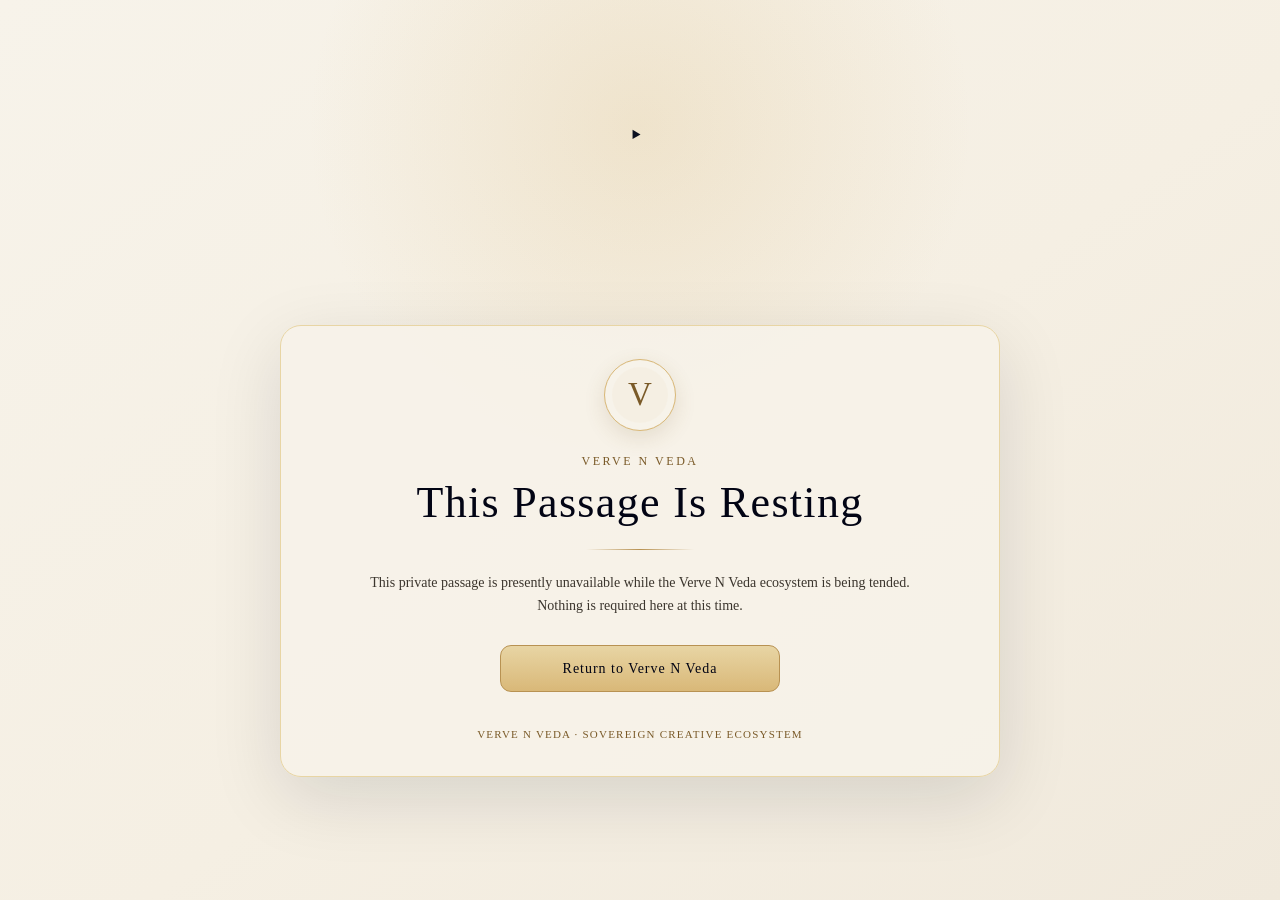
==== admin/index.html @ 53c71130 "sync(gateway): mirror public admin portal entry route" ====
<!doctype html>
<html lang="en">
<head>
<meta charset="utf-8">
<meta name="viewport" content="width=device-width,initial-scale=1">
<meta name="robots" content="noindex,nofollow,noarchive">
<title>Verve N Veda — Passage Resting</title>
<style>
:root{
  --parchment:#f7f3ea;
  --parchment-soft:#f5efe3;
  --parchment-deep:#f0e9dc;
  --gold:#d9b878;
  --gold-soft:#e8d5a4;
  --gold-deep:#b89252;
  --gold-root:#7a5a28;
  --midnight:#0b1020;
  --midnight-deep:#020414;
  --r7:7px; --r11:11px; --r21:21px;
}
*{box-sizing:border-box}
html,body{margin:0;min-height:100%}
body{
  min-height:100vh;
  display:grid;
  place-items:center;
  padding:33px 21px;
  color:var(--midnight);
  font-family:Georgia,"Times New Roman",serif;
  background:
    radial-gradient(circle at 50% 14%,rgba(217,184,120,.24),transparent 33%),
    linear-gradient(144deg,var(--parchment),var(--parchment-soft) 55%,var(--parchment-deep));
}
.shell{
  width:min(720px,100%);
  text-align:center;
  padding:33px;
  border:1px solid var(--gold-soft);
  border-radius:21px;
  background:rgba(247,243,234,.88);
  box-shadow:0 21px 72px rgba(11,16,32,.12);
}
.mark{
  width:72px;height:72px;
  margin:0 auto 21px;
  display:grid;place-items:center;
  border:1px solid var(--gold);
  border-radius:50%;
  font-family:Georgia,serif;
  font-size:33px;
  color:var(--gold-root);
  background:var(--parchment-soft);
  box-shadow:inset 0 0 0 7px var(--parchment),0 7px 21px rgba(122,90,40,.14);
}
.eyebrow{
  margin:0 0 7px;
  font-size:12px;
  letter-spacing:.21em;
  text-transform:uppercase;
  color:var(--gold-root);
}
h1{
  margin:0;
  font-size:clamp(27px,5vw,40px);
  line-height:1.33;
  font-weight:normal;
  letter-spacing:.03em;
  color:var(--midnight-deep);
}
.rule{
  width:108px;height:1px;
  margin:21px auto;
  border:0;
  background:linear-gradient(90deg,transparent,var(--gold-deep),transparent);
}
p{
  max-width:540px;
  margin:0 auto;
  font-size:18px;
  line-height:1.7;
  color:#3b352d;
}
.actions{margin-top:27px}
a{
  display:inline-block;
  padding:11px 21px;
  border:1px solid var(--gold-deep);
  border-radius:11px;
  background:linear-gradient(180deg,var(--gold-soft),var(--gold));
  color:var(--midnight-deep);
  text-decoration:none;
  font-size:14px;
  letter-spacing:.07em;
  transition:transform .18s ease,box-shadow .18s ease;
}
a:hover{transform:translateY(-1px);box-shadow:0 7px 21px rgba(122,90,40,.18)}
footer{
  margin-top:33px;
  font-size:11px;
  letter-spacing:.11em;
  text-transform:uppercase;
  color:var(--gold-root);
}
@media(max-width:600px){
  body{padding:21px 12px}
  .shell{padding:27px 18px}
}
</style>
  <link rel="stylesheet" href="/assets/vervenveda-global-standard.css">
  <link rel="stylesheet" href="/assets/vnv-ecosystem-menu.css">
</head>
<body>
  <details class="vnv-ecosystem-nav" data-vnv-ecosystem-menu>
    <summary aria-label="Open Verve N Veda ecosystem menu" title="Verve N Veda ecosystem menu">
      <span class="vnv-ecosystem-lines" aria-hidden="true"><span></span><span></span><span></span></span>
    </summary>
    <nav class="vnv-ecosystem-dropdown" aria-label="Verve N Veda ecosystem">
      <p class="vnv-ecosystem-kicker">Verve N Veda</p>
      <a class="vnv-ecosystem-primary" href="https://vervenveda.com/#directory">Ecosystem Directory</a>
      <a href="https://vervenveda.com/">Verve N Veda Home</a>
    </nav>
  </details>

<main class="shell" aria-labelledby="pageTitle">
  <div class="mark" aria-hidden="true">V</div>
  <div class="eyebrow">Verve N Veda</div>
  <h1 id="pageTitle">This Passage Is Resting</h1>
  <hr class="rule">
  <p>
    This private passage is presently unavailable while the Verve N Veda
    ecosystem is being tended. Nothing is required here at this time.
  </p>
  <div class="actions">
    <a href="../">Return to Verve N Veda</a>
  </div>
  <footer>Verve N Veda · Sovereign Creative Ecosystem</footer>
</main>

<!-- Verve N Veda Beta Program -->
<script src="https://vervenveda.com/assets/vnv-beta-link.js" defer></script>
</body>
</html>
---- assets/vervenveda-global-standard.css ----
/*
  Verve N Veda · Shared Public Presentation Standard · v3
  Applies only to public GitHub-facing pages that opt in.
  Dormant STOS, archive, disabled, diagnostic, and source-snippet surfaces are intentionally excluded.
*/
:root{
  --vnv-radius:7px;
  --vnv-body-size:14px;
  --vnv-h1-size:44px;
  --vnv-h2-size:33px;
  --vnv-descriptor-size:24px;
  --vnv-breath:clamp(18px,3vw,33px);
}

html{font-size:16px}

body{
  font-size:var(--vnv-body-size)!important;
  line-height:1.65!important;
  text-align:center;
}

h1{
  font-size:var(--vnv-h1-size)!important;
  line-height:1.12!important;
  text-align:center;
  overflow-wrap:normal;
  word-break:normal;
  text-wrap:balance;
}

h2{
  font-size:var(--vnv-h2-size)!important;
  line-height:1.18!important;
  text-align:center;
  overflow-wrap:normal;
  word-break:normal;
  text-wrap:balance;
}

h3,
.descriptor,
.subtitle,
.subhead,
.hero-subtitle,
.section-intro,
.lead{
  max-width:900px;
  margin-inline:auto;
  font-size:var(--vnv-descriptor-size)!important;
  line-height:1.35!important;
  text-align:center;
  overflow-wrap:normal;
  word-break:normal;
  text-wrap:balance;
}

p,
li,
label,
input,
select,
textarea{
  font-size:var(--vnv-body-size);
}

button,
.button,
.btn,
[role="button"],
input[type="button"],
input[type="submit"],
input[type="reset"]{
  border-radius:var(--vnv-radius)!important;
}

[class*="card"],
.card,
.tile,
.doorway,
.panel,
.notice,
.callout{
  border-radius:var(--vnv-radius)!important;
  text-align:center;
}

[class*="card"] > .actions,
.card > .actions,
.tile > .actions,
.doorway > .actions,
.panel > .actions{
  margin-top:auto;
  justify-content:center;
}

.actions,
.hero-actions,
.button-row,
.button-group,
.cta-row,
.controls{
  display:flex;
  flex-wrap:wrap;
  justify-content:center;
  align-items:stretch;
  gap:11px;
}

.actions > a,
.actions > button,
.hero-actions > a,
.hero-actions > button,
.button-row > a,
.button-row > button,
.button-group > a,
.button-group > button,
.cta-row > a,
.cta-row > button{
  min-height:44px;
  flex:1 1 180px;
  max-width:280px;
  display:inline-flex;
  align-items:center;
  justify-content:center;
  text-align:center;
}

.card-grid,
.cards,
.resource-grid,
.portal-grid,
.tool-grid,
.app-grid,
.course-grid,
.directory-grid,
.ecosystem-category-grid,
.ecosystem-panel-grid,
.pillar-grid,
.feature-grid{
  align-items:stretch!important;
  grid-auto-rows:1fr;
  gap:var(--vnv-breath)!important;
}

.card-grid > *,
.cards > *,
.resource-grid > *,
.portal-grid > *,
.tool-grid > *,
.app-grid > *,
.course-grid > *,
.directory-grid > *,
.ecosystem-category-grid > *,
.ecosystem-panel-grid > *,
.pillar-grid > *,
.feature-grid > *{
  min-width:0;
  height:100%;
}

section,
.section,
main > article{
  scroll-margin-top:96px;
}

@media (max-width:720px){
  h1{font-size:clamp(36px,10vw,var(--vnv-h1-size))!important}
  h2{font-size:clamp(28px,8vw,var(--vnv-h2-size))!important}
  h3,
  .descriptor,
  .subtitle,
  .subhead,
  .hero-subtitle,
  .section-intro,
  .lead{font-size:clamp(20px,6vw,var(--vnv-descriptor-size))!important}
}


/* Complete ecosystem page index */
.complete-page-index{
  margin-top:33px;
  padding:33px;
  border:1px solid var(--line,rgba(18,23,19,.14));
  border-radius:var(--vnv-radius);
  background:var(--paper-bright,#fbf9f4);
  text-align:center;
}
.complete-page-index h3{margin:7px auto 10px;max-width:900px}
.complete-index-copy{max-width:900px;margin:0 auto 24px;color:var(--ink-soft,#30413d)}
.complete-index-controls{
  display:grid;
  grid-template-columns:minmax(240px,2fr) minmax(180px,1fr) minmax(220px,1fr);
  gap:11px;
  align-items:stretch;
  max-width:1100px;
  margin:0 auto 18px;
}
.complete-index-controls input,
.complete-index-controls select{
  width:100%;
  min-height:46px;
  padding:10px 12px;
  border:1px solid var(--line-strong,rgba(18,23,19,.25));
  border-radius:var(--vnv-radius);
  background:#fff;
  color:var(--ink,#080b0f);
  text-align:center;
}
.complete-index-status{
  min-height:24px;
  margin:0 auto 16px;
  color:var(--ink-soft,#30413d);
  font-size:12px;
}
.complete-index-grid{
  display:grid;
  grid-template-columns:repeat(3,minmax(0,1fr));
  gap:11px;
  align-items:stretch;
}
.complete-index-card{
  min-width:0;
  height:100%;
  display:flex;
  flex-direction:column;
  justify-content:center;
  gap:7px;
  padding:16px;
  border:1px solid var(--line,rgba(18,23,19,.14));
  border-radius:var(--vnv-radius);
  background:#fff;
  text-align:center;
}
.complete-index-card:hover,
.complete-index-card:focus-visible{
  border-color:var(--gold,#b48b45);
  box-shadow:0 8px 24px rgba(27,34,29,.08);
}
.complete-index-card strong{
  display:block;
  font-size:14px;
  line-height:1.35;
  overflow-wrap:normal;
  word-break:normal;
  text-wrap:balance;
}
.complete-index-card small{
  display:block;
  color:var(--ink-soft,#30413d);
  font-size:11px;
  line-height:1.45;
  overflow-wrap:anywhere;
}
.complete-index-badge{
  display:inline-flex;
  align-self:center;
  justify-content:center;
  padding:4px 8px;
  border:1px solid var(--line,rgba(18,23,19,.14));
  border-radius:var(--vnv-radius);
  color:var(--forest,#243d33);
  background:var(--paper,#f4f0e7);
  font-size:9px;
  letter-spacing:.08em;
  text-transform:uppercase;
}
.menu-page-results{margin-top:18px}
.menu-page-results .menu-group{margin-top:16px}
.menu-page-note{margin:10px 0 0;color:var(--ink-soft,#30413d);font-size:11px;line-height:1.5;text-align:center}


/* v3 balance pass — preserve page identity while enforcing the shared Verve N Veda rhythm. */
h1,h2,h3,
.descriptor,.subtitle,.subhead,.hero-subtitle,.section-intro,.lead,
button,.button,.btn,[role="button"]{
  hyphens:none;
  -webkit-hyphens:none;
  word-break:normal;
}

.section-heading,
.hero-copy,
.page-heading,
.intro-wrap{
  width:min(100%,960px);
  margin-inline:auto;
  text-align:center;
}

.complete-index-grid{
  grid-auto-rows:1fr;
  gap:var(--vnv-breath)!important;
}

.complete-index-card,
[class*="card"]{
  align-content:center;
  justify-items:center;
}

.actions > a,
.actions > button,
.hero-actions > a,
.hero-actions > button,
.button-row > a,
.button-row > button,
.button-group > a,
.button-group > button,
.cta-row > a,
.cta-row > button{
  padding-inline:16px;
}

@media(max-width:900px){
  .complete-index-controls{grid-template-columns:1fr 1fr}
  .complete-index-controls input{grid-column:1/-1}
  .complete-index-grid{grid-template-columns:repeat(2,minmax(0,1fr))}
}
@media(max-width:620px){
  .complete-page-index{padding:24px 14px}
  .complete-index-controls{grid-template-columns:1fr}
  .complete-index-controls input{grid-column:auto}
  .complete-index-grid{grid-template-columns:1fr}
}
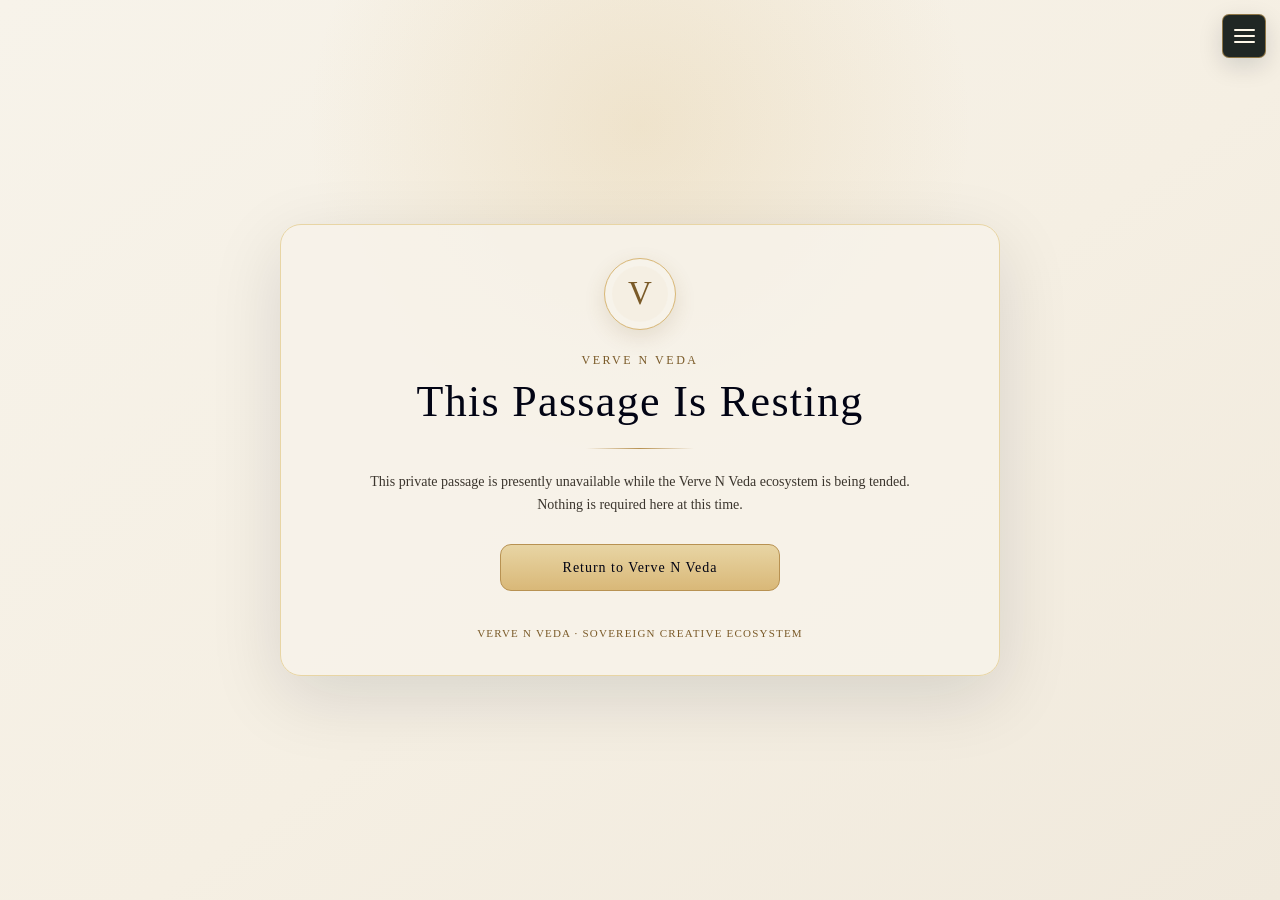
==== commit c1a5c6b9: "fix(front-door): use local admin entry resources and relative return paths" ====
--- a/admin/index.html
+++ b/admin/index.html
@@ -106,8 +106,8 @@
   .shell{padding:27px 18px}
 }
 </style>
-  <link rel="stylesheet" href="/assets/vervenveda-global-standard.css">
-  <link rel="stylesheet" href="/assets/vnv-ecosystem-menu.css">
+  <link rel="stylesheet" href="../assets/vervenveda-global-standard.css">
+  <link rel="stylesheet" href="../assets/vnv-ecosystem-menu.css">
 </head>
 <body>
   <details class="vnv-ecosystem-nav" data-vnv-ecosystem-menu>
@@ -116,8 +116,8 @@
     </summary>
     <nav class="vnv-ecosystem-dropdown" aria-label="Verve N Veda ecosystem">
       <p class="vnv-ecosystem-kicker">Verve N Veda</p>
-      <a class="vnv-ecosystem-primary" href="https://vervenveda.com/#directory">Ecosystem Directory</a>
-      <a href="https://vervenveda.com/">Verve N Veda Home</a>
+      <a class="vnv-ecosystem-primary" href="../#directory">Ecosystem Directory</a>
+      <a href="../">Verve N Veda Home</a>
     </nav>
   </details>
 
@@ -137,6 +137,6 @@
 </main>
 
 <!-- Verve N Veda Beta Program -->
-<script src="https://vervenveda.com/assets/vnv-beta-link.js" defer></script>
+<script src="../assets/vnv-beta-link.js" defer></script>
 </body>
 </html>
--- a/assets/vnv-ecosystem-menu.css
+++ b/assets/vnv-ecosystem-menu.css
@@ -0,0 +1,325 @@
+/* Verve N Veda · Global Ecosystem Hamburger
+   Public GitHub navigation only. No STOS runtime dependency. */
+.vnv-ecosystem-nav{
+  position:fixed;
+  top:max(14px,env(safe-area-inset-top));
+  right:max(14px,env(safe-area-inset-right));
+  z-index:2147482000;
+  margin:0;
+  font-family:"Brandon Grotesque","Avenir Next","Segoe UI",Arial,sans-serif;
+  font-size:14px;
+  color:#172331;
+}
+.vnv-ecosystem-nav summary{
+  width:44px;
+  height:44px;
+  display:grid;
+  place-items:center;
+  margin-left:auto;
+  padding:0;
+  list-style:none;
+  cursor:pointer;
+  border:1px solid rgba(183,148,82,.72);
+  border-radius:7px;
+  color:#fff8e9;
+  background:#202724;
+  box-shadow:0 8px 24px rgba(8,21,34,.14);
+  -webkit-tap-highlight-color:transparent;
+}
+.vnv-ecosystem-nav summary::-webkit-details-marker{display:none}
+.vnv-ecosystem-nav summary::marker{content:""}
+.vnv-ecosystem-nav summary:hover,
+.vnv-ecosystem-nav summary:focus-visible{
+  border-color:#80642f;
+  outline:3px solid rgba(183,148,82,.28);
+  outline-offset:3px;
+}
+.vnv-ecosystem-lines{
+  width:21px;
+  display:grid;
+  gap:4px;
+}
+.vnv-ecosystem-lines span{
+  display:block;
+  width:21px;
+  height:2px;
+  border-radius:7px;
+  background:#fff8e9;
+  transition:transform .18s ease,opacity .18s ease;
+}
+.vnv-ecosystem-nav[open] .vnv-ecosystem-lines span:nth-child(1){
+  transform:translateY(6px) rotate(45deg);
+}
+.vnv-ecosystem-nav[open] .vnv-ecosystem-lines span:nth-child(2){
+  opacity:0;
+}
+.vnv-ecosystem-nav[open] .vnv-ecosystem-lines span:nth-child(3){
+  transform:translateY(-6px) rotate(-45deg);
+}
+.vnv-ecosystem-dropdown{
+  width:min(320px,calc(100vw - 28px));
+  margin-top:7px;
+  padding:14px;
+  display:grid;
+  gap:7px;
+  border:1px solid rgba(16,34,56,.16);
+  border-radius:7px;
+  background:#fcf9f2;
+  box-shadow:0 18px 44px rgba(8,21,34,.16);
+}
+.vnv-ecosystem-dropdown .vnv-ecosystem-kicker{
+  margin:0 0 2px;
+  text-align:center;
+  color:#80642f;
+  font-size:11px;
+  font-weight:500;
+  letter-spacing:.12em;
+  text-transform:uppercase;
+}
+.vnv-ecosystem-dropdown a{
+  min-height:44px;
+  display:flex;
+  align-items:center;
+  justify-content:center;
+  padding:10px 14px;
+  text-align:center;
+  text-decoration:none;
+  color:#172331;
+  border:1px solid rgba(16,34,56,.15);
+  border-radius:7px;
+  background:#fffdf8;
+  font-size:14px;
+  font-weight:500;
+  line-height:1.35;
+}
+.vnv-ecosystem-dropdown a:hover,
+.vnv-ecosystem-dropdown a:focus-visible{
+  border-color:#b79452;
+  background:#f5f0e4;
+  outline:2px solid rgba(183,148,82,.25);
+  outline-offset:2px;
+}
+.vnv-ecosystem-dropdown a.vnv-ecosystem-primary{
+  color:#fffdf8;
+  border-color:#102238;
+  background:#102238;
+}
+.vnv-ecosystem-dropdown a.vnv-ecosystem-primary:hover,
+.vnv-ecosystem-dropdown a.vnv-ecosystem-primary:focus-visible{
+  background:#1a314b;
+}
+@media (prefers-color-scheme:dark){
+  .vnv-ecosystem-nav{color:#eee5d5}
+  .vnv-ecosystem-nav summary{background:#202724;border-color:rgba(232,225,209,.22)}
+  .vnv-ecosystem-dropdown{background:#101d2a;border-color:rgba(232,225,209,.22)}
+  .vnv-ecosystem-lines span{background:#eee5d5}
+  .vnv-ecosystem-dropdown a{color:#eee5d5;background:#142536;border-color:rgba(232,225,209,.16)}
+  .vnv-ecosystem-dropdown a:hover,
+  .vnv-ecosystem-dropdown a:focus-visible{background:#1a3144}
+  .vnv-ecosystem-dropdown a.vnv-ecosystem-primary{background:#b79452;border-color:#b79452;color:#101820}
+}
+@media (max-width:520px){
+  .vnv-ecosystem-nav{
+    top:max(8px,env(safe-area-inset-top));
+    right:max(8px,env(safe-area-inset-right));
+  }
+  .vnv-ecosystem-dropdown{width:min(300px,calc(100vw - 16px))}
+}
+@media print{.vnv-ecosystem-nav{display:none!important}}
+@media (prefers-reduced-motion:reduce){
+  .vnv-ecosystem-lines span{transition:none}
+}
+
+
+/* Canonical directory enhancement · 2026-10-14 */
+.vnv-ecosystem-dropdown{
+  width:min(420px,calc(100vw - 28px));
+  max-height:min(78vh,680px);
+  overflow:auto;
+  overscroll-behavior:contain;
+}
+.vnv-ecosystem-search-wrap{
+  display:grid;
+  gap:7px;
+  margin:2px 0 4px;
+}
+.vnv-ecosystem-search{
+  width:100%;
+  min-height:44px;
+  padding:10px 12px;
+  border:1px solid rgba(16,34,56,.18);
+  border-radius:7px;
+  background:#fffdf8;
+  color:#172331;
+  font:500 14px/1.35 "Brandon Grotesque","Avenir Next","Segoe UI",Arial,sans-serif;
+  text-align:center;
+}
+.vnv-ecosystem-search:focus-visible{
+  border-color:#b79452;
+  outline:2px solid rgba(183,148,82,.25);
+  outline-offset:2px;
+}
+.vnv-ecosystem-status{
+  margin:0;
+  color:#59646d;
+  font-size:11px;
+  line-height:1.45;
+  text-align:center;
+}
+.vnv-ecosystem-results{
+  display:grid;
+  gap:11px;
+  margin-top:2px;
+}
+.vnv-ecosystem-group{
+  display:grid;
+  gap:7px;
+  padding-top:7px;
+  border-top:1px solid rgba(16,34,56,.10);
+}
+.vnv-ecosystem-group:first-child{
+  padding-top:0;
+  border-top:0;
+}
+.vnv-ecosystem-group-title{
+  margin:0;
+  color:#80642f;
+  font-size:11px;
+  font-weight:600;
+  letter-spacing:.08em;
+  text-align:center;
+  text-transform:uppercase;
+}
+.vnv-ecosystem-result{
+  min-height:44px;
+  display:flex;
+  flex-direction:column;
+  align-items:center;
+  justify-content:center;
+  gap:3px;
+  padding:9px 12px;
+  text-align:center;
+}
+.vnv-ecosystem-result strong{
+  font-size:14px;
+  font-weight:600;
+  line-height:1.25;
+}
+.vnv-ecosystem-result small{
+  color:#66717a;
+  font-size:10.5px;
+  font-weight:400;
+  line-height:1.35;
+}
+.vnv-ecosystem-result[aria-current="page"]{
+  border-color:#b79452;
+  background:#f5f0e4;
+}
+.vnv-ecosystem-empty{
+  margin:7px 0 2px;
+  color:#59646d;
+  font-size:12px;
+  line-height:1.5;
+  text-align:center;
+}
+@media (prefers-color-scheme:dark){
+  .vnv-ecosystem-search{
+    color:#eee5d5;
+    background:#142536;
+    border-color:rgba(232,225,209,.18);
+  }
+  .vnv-ecosystem-status,
+  .vnv-ecosystem-result small,
+  .vnv-ecosystem-empty{color:#b8c2c9}
+  .vnv-ecosystem-group{border-top-color:rgba(232,225,209,.11)}
+  .vnv-ecosystem-result[aria-current="page"]{background:#1a3144}
+}
+@media(max-width:520px){
+  .vnv-ecosystem-dropdown{width:min(340px,calc(100vw - 16px));max-height:82vh}
+}
+
+
+/* Shared JS drawer presentation · v1.2.0
+   Canonical presentation for assets/vnv-ecosystem-menu.js.
+   The legacy <details> rules above remain for backward compatibility while
+   repository pages migrate to the shared runtime. */
+
+      #vnvEcosystemMenuButton{
+        min-height:34px;display:inline-flex;align-items:center;justify-content:center;gap:8px;
+        padding:6px 10px;border:1px solid rgba(49,73,62,.24);border-radius:7px;
+        color:#fff8e9!important;background:#202724!important;
+        box-shadow:none;font:500 10px/1.1 "Avenir Next","Segoe UI",Arial,sans-serif;
+        letter-spacing:.075em;text-transform:uppercase;white-space:nowrap;cursor:pointer;
+      }
+      #vnvEcosystemMenuButton:hover,#vnvEcosystemMenuButton:focus-visible{background:#344148!important;color:#fff8e9!important;border-color:#b48b45;outline:2px solid #b48b45;outline-offset:2px}
+      #vnvEcosystemMenuButton.vnv-eco-text-only{
+        min-height:34px;padding:6px 9px;letter-spacing:.03em;
+        white-space:normal;text-align:center;
+      }
+      #vnvEcosystemMenuButton .vnv-eco-lines{width:14px;height:10px;display:grid;align-content:space-between}
+      #vnvEcosystemMenuButton .vnv-eco-lines::before,#vnvEcosystemMenuButton .vnv-eco-lines::after,#vnvEcosystemMenuButton .vnv-eco-lines span{
+        content:"";display:block;height:1px;background:#fff8e9!important
+      }
+      #vnvEcosystemMenuOverlay{
+        position:fixed;inset:0;z-index:2147483500;display:grid;justify-items:end;overflow:hidden;contain:layout paint;
+        visibility:hidden;opacity:0;background:rgba(9,15,13,.34);backdrop-filter:blur(4px);
+        transition:opacity .18s ease,visibility .18s ease
+      }
+      #vnvEcosystemMenuOverlay[data-open="true"]{visibility:visible;opacity:1}
+      #vnvEcosystemMenuOverlay:not([data-open="true"]) #vnvEcosystemMenuDrawer{display:none}
+      #vnvEcosystemMenuDrawer{
+        width:min(92vw,420px);max-width:100vw;height:100%;overflow:auto;box-sizing:border-box;padding:24px 20px 30px;
+        transform:translateX(102%);transition:transform .2s ease;
+        color:#202d28;background:#fbf8ef;border-left:1px solid rgba(49,73,62,.18);
+        box-shadow:-20px 0 54px rgba(20,30,25,.15)
+      }
+      #vnvEcosystemMenuOverlay[data-open="true"] #vnvEcosystemMenuDrawer{transform:none}
+      .vnv-eco-top{display:flex;align-items:flex-start;justify-content:space-between;gap:14px}
+      .vnv-eco-kicker{margin:0 0 5px;color:#91733f;font:500 10px/1.2 "Avenir Next","Segoe UI",Arial,sans-serif;letter-spacing:.13em;text-transform:uppercase}
+      #vnvEcosystemMenuDrawer h2{margin:0;color:#233b32;font:500 29px/1.05 Georgia,"Times New Roman",serif}
+      .vnv-eco-close{width:38px;height:38px;flex:0 0 38px;border:1px solid rgba(49,73,62,.22);border-radius:7px;background:#fff;color:#243a32;font-size:21px;cursor:pointer}
+      .vnv-eco-intro{margin:13px 0 0;color:#69736e;font:400 12px/1.6 "Avenir Next","Segoe UI",Arial,sans-serif}
+      #vnvEcosystemMenuSearch{width:100%;min-height:42px;margin:17px 0 5px;padding:0 12px;border:1px solid rgba(49,73,62,.22);border-radius:7px;background:#fff;color:#202d28;font:400 13px/1.2 "Avenir Next","Segoe UI",Arial,sans-serif}
+      #vnvEcosystemMenuStatus{min-height:20px;margin:6px 0 0;color:#7b837f;font:400 10px/1.45 "Avenir Next","Segoe UI",Arial,sans-serif}
+      .vnv-eco-home{display:flex;justify-content:center;margin:12px 0 2px}
+      .vnv-eco-home a{min-height:34px;display:inline-flex;align-items:center;justify-content:center;padding:7px 11px;border:1px solid rgba(145,115,63,.28);border-radius:7px;color:#6f5935;background:#fff;text-decoration:none;font:500 10px/1.1 "Avenir Next","Segoe UI",Arial,sans-serif;letter-spacing:.06em;text-transform:uppercase}
+      .vnv-eco-group{margin:20px 0 7px;color:#92743f;font:500 10px/1.2 "Avenir Next","Segoe UI",Arial,sans-serif;letter-spacing:.1em;text-transform:uppercase}
+      .vnv-eco-list{display:grid;gap:6px}
+      .vnv-eco-link{display:grid;grid-template-columns:minmax(0,1fr) auto;gap:9px;align-items:center;padding:10px 11px;border:1px solid rgba(49,73,62,.12);border-radius:7px;color:#25362f;background:#fff;text-decoration:none}
+      .vnv-eco-link:hover,.vnv-eco-link:focus-visible{border-color:rgba(145,115,63,.46);background:#fffefb}
+      .vnv-eco-link strong{display:block;font:500 12px/1.3 "Avenir Next","Segoe UI",Arial,sans-serif}
+      .vnv-eco-link small{display:block;margin-top:2px;color:#7b837f;font:400 9px/1.35 "Avenir Next","Segoe UI",Arial,sans-serif}
+      .vnv-eco-arrow{color:#9a7b43;font-size:12px}
+      #vnvEcosystemMenuButton.vnv-eco-fixed{position:fixed;right:12px;top:12px;z-index:2147482500;box-shadow:0 6px 18px rgba(20,30,25,.08)}
+      @media(max-width:620px){
+        #vnvEcosystemMenuButton{font-size:9px;padding:6px 8px}
+        #vnvEcosystemMenuButton .vnv-eco-label{display:none}
+        #vnvEcosystemMenuButton .vnv-eco-lines{width:17px;height:12px}
+        #vnvEcosystemMenuDrawer{width:min(94vw,390px);padding:20px 15px 26px}
+      }
+      @media(prefers-reduced-motion:reduce){#vnvEcosystemMenuOverlay,#vnvEcosystemMenuDrawer{transition:none!important}}
+      @media print{#vnvEcosystemMenuButton,#vnvEcosystemMenuOverlay{display:none!important}}
+    
+
+/* Explicit header slot: icon-only, normal-flow placement.
+   Fixed positioning is reserved for pages without a recognized header slot. */
+[data-vnv-ecosystem-slot]{
+  display:inline-flex;
+  align-items:center;
+  justify-content:center;
+  justify-self:end;
+}
+[data-vnv-ecosystem-slot] #vnvEcosystemMenuButton.vnv-eco-icon-only{
+  width:44px;
+  height:44px;
+  min-height:44px;
+  padding:0;
+  border-radius:7px;
+}
+@media(max-width:560px){
+  [data-vnv-ecosystem-slot] #vnvEcosystemMenuButton.vnv-eco-icon-only{
+    width:40px;
+    height:40px;
+    min-height:40px;
+  }
+}
